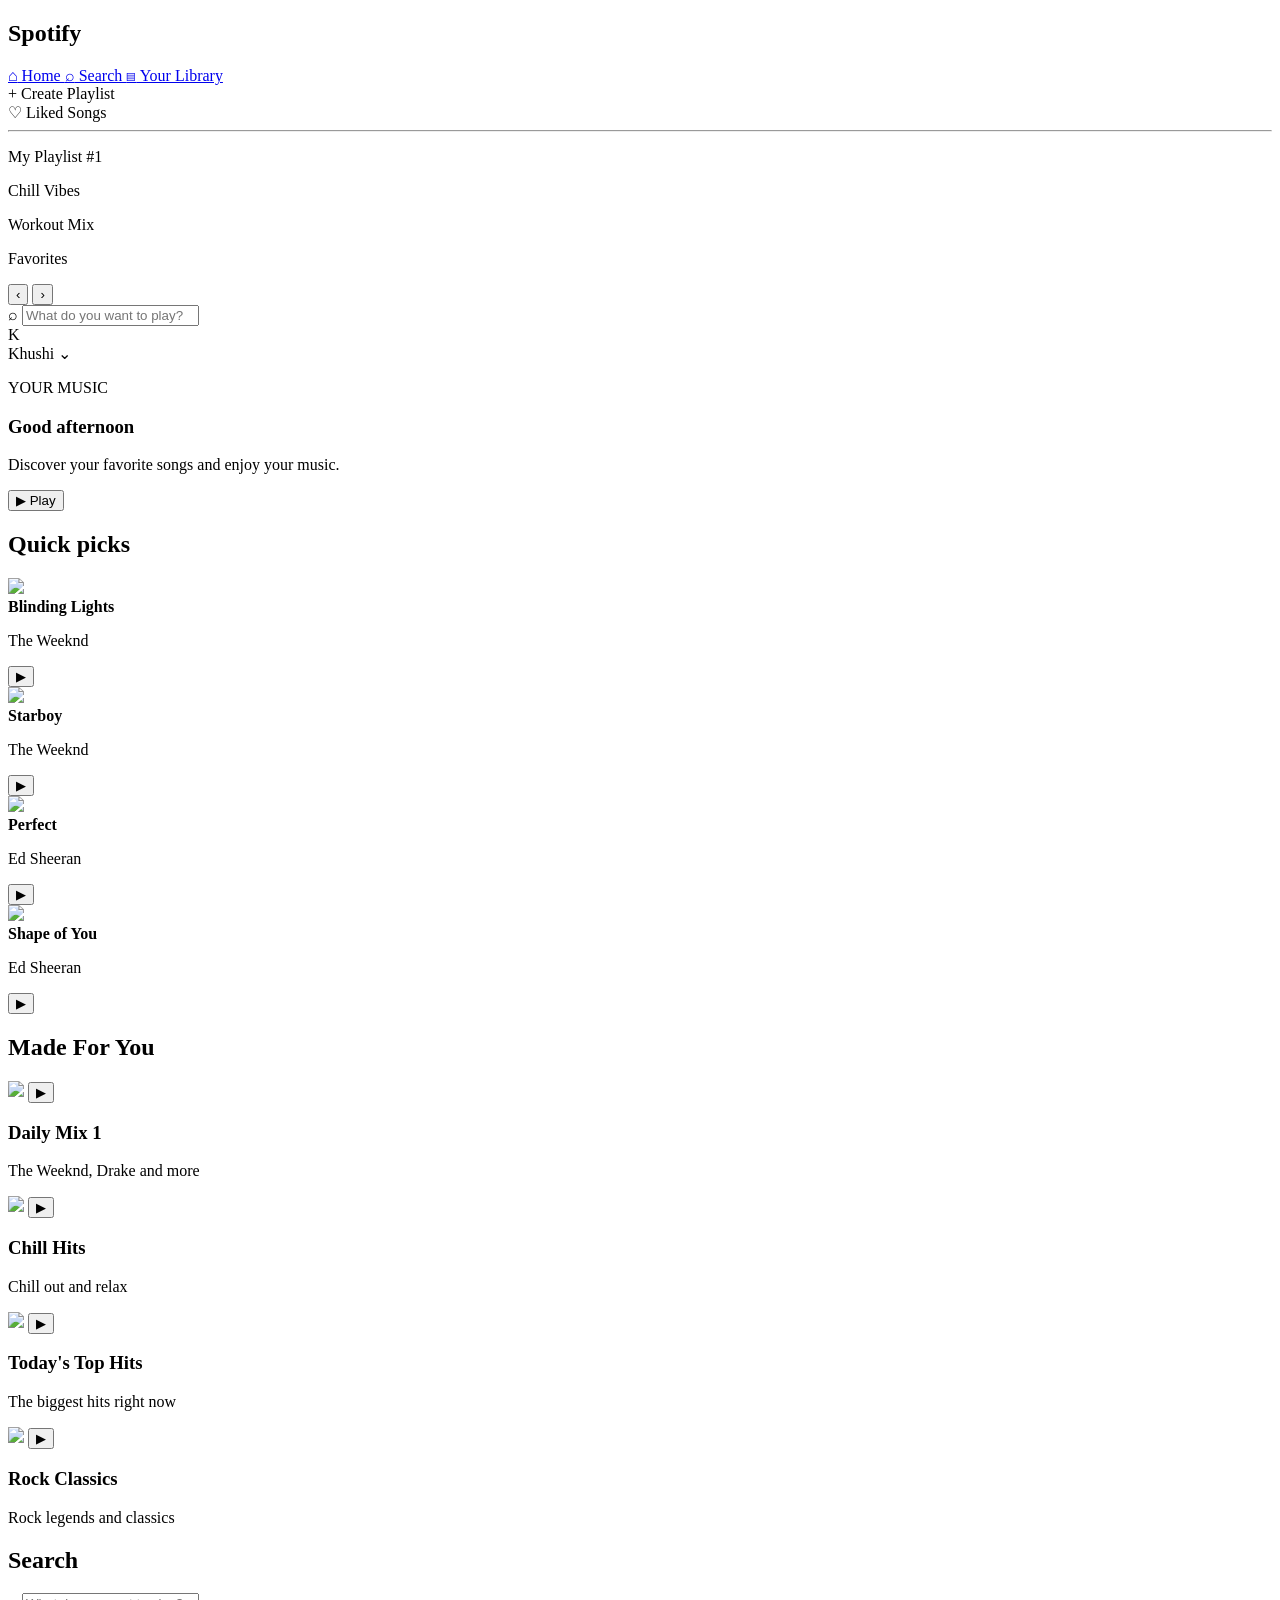
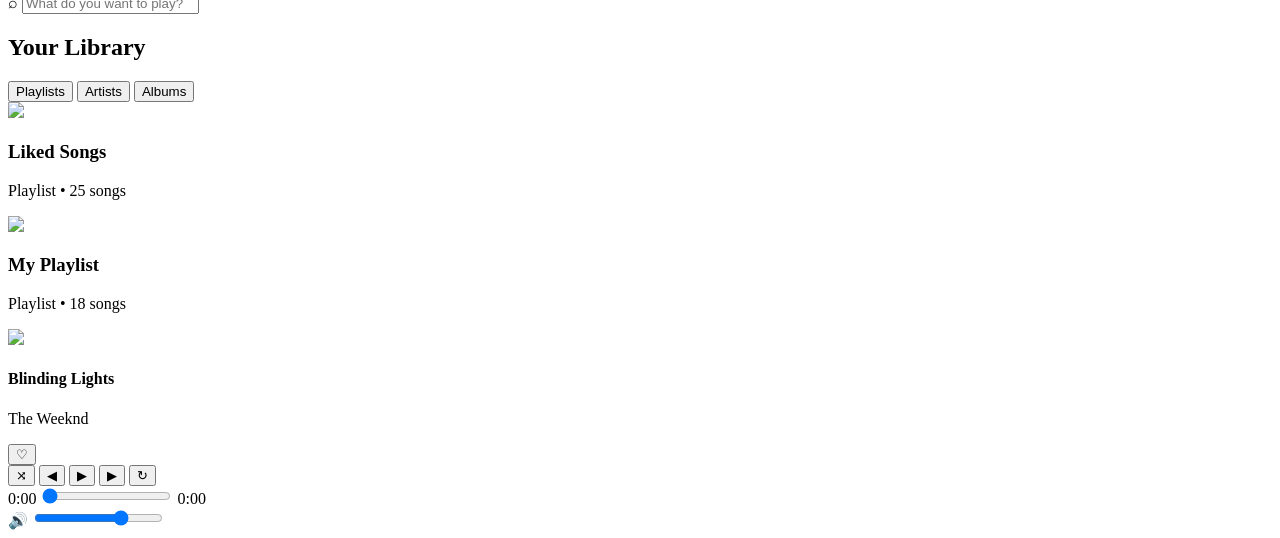
==== index.html @ 60f5e714 "Update index.html" ====
<!DOCTYPE html>
<html lang="en">
<head>
    <meta charset="UTF-8">
    <meta name="viewport" content="width=device-width, initial-scale=1.0">

    <title>Spotify Clone</title>

    <link rel="stylesheet" href="style.css">

    <link rel="preconnect" href="https://fonts.googleapis.com">
    <link rel="preconnect" href="https://fonts.gstatic.com" crossorigin>

    <link href="https://fonts.googleapis.com/css2?family=Montserrat:wght@400;500;600;700;800&display=swap" rel="stylesheet">
</head>

<body>

<div class="app">

    <!-- SIDEBAR -->
    <aside class="sidebar">

        <div class="logo">
            <div class="spotify-logo">
                <span></span>
                <span></span>
                <span></span>
            </div>

            <h2>Spotify</h2>
        </div>

        <nav class="main-nav">

            <a href="#" class="nav-item active" id="homeBtn">
                <span class="icon">⌂</span>
                Home
            </a>

            <a href="#" class="nav-item" id="searchBtn">
                <span class="icon">⌕</span>
                Search
            </a>

            <a href="#" class="nav-item" id="libraryBtn">
                <span class="icon">▤</span>
                Your Library
            </a>

        </nav>

        <div class="playlist-heading">
            <span>+</span>
            Create Playlist
        </div>

        <div class="playlist-heading">
            <span>♡</span>
            Liked Songs
        </div>

        <hr>

        <div class="side-playlists">

            <p>My Playlist #1</p>
            <p>Chill Vibes</p>
            <p>Workout Mix</p>
            <p>Favorites</p>

        </div>

    </aside>


    <!-- MAIN CONTENT -->
    <main class="main">

        <!-- TOP BAR -->
        <header class="topbar">

            <div class="arrows">
                <button>‹</button>
                <button>›</button>
            </div>

            <div class="search-box" id="searchBox">

                <span>⌕</span>

                <input
                    type="text"
                    id="searchInput"
                    placeholder="What do you want to play?"
                >

            </div>

            <div class="profile">
                <div class="profile-image">K</div>
                <span>Khushi</span>
                <span>⌄</span>
            </div>

        </header>


        <!-- HOME -->
        <section id="homeSection">

            <section class="hero">

                <div class="hero-content">

                    <p>YOUR MUSIC</p>

                    <h1>Good afternoon</h1>

                    <p class="hero-text">
                        Discover your favorite songs and enjoy your music.
                    </p>

                    <button class="play-btn" id="heroPlay">
                        ▶ Play
                    </button>

                </div>

            </section>


            <!-- QUICK PICKS -->
            <section class="section">

                <h2>Quick picks</h2>

                <div class="quick-grid">

                    <div class="quick-card song-card"
                         data-title="Blinding Lights"
                         data-artist="The Weeknd"
                         data-image="https://i.scdn.co/image/ab67616d0000b273c2c8b9f2f0a9d9f7c1b8a9e7"
                         data-song="songs/song1.mp3">

                        <img src="https://picsum.photos/100?random=1">

                        <div>
                            <b>Blinding Lights</b>
                            <p>The Weeknd</p>
                        </div>

                        <button class="small-play">▶</button>

                    </div>


                    <div class="quick-card song-card"
                         data-title="Starboy"
                         data-artist="The Weeknd"
                         data-song="songs/song2.mp3">

                        <img src="https://picsum.photos/100?random=2">

                        <div>
                            <b>Starboy</b>
                            <p>The Weeknd</p>
                        </div>

                        <button class="small-play">▶</button>

                    </div>


                    <div class="quick-card song-card"
                         data-title="Perfect"
                         data-artist="Ed Sheeran"
                         data-song="songs/song3.mp3">

                        <img src="https://picsum.photos/100?random=3">

                        <div>
                            <b>Perfect</b>
                            <p>Ed Sheeran</p>
                        </div>

                        <button class="small-play">▶</button>

                    </div>


                    <div class="quick-card song-card"
                         data-title="Shape of You"
                         data-artist="Ed Sheeran"
                         data-song="songs/song1.mp3">

                        <img src="https://picsum.photos/100?random=4">

                        <div>
                            <b>Shape of You</b>
                            <p>Ed Sheeran</p>
                        </div>

                        <button class="small-play">▶</button>

                    </div>

                </div>

            </section>


            <!-- MADE FOR YOU -->
            <section class="section">

                <h2>Made For You</h2>

                <div class="music-grid">

                    <div class="music-card song-card"
                         data-title="Daily Mix 1"
                         data-artist="The Weeknd, Drake and more"
                         data-song="songs/song1.mp3">

                        <div class="album-image">
                            <img src="https://picsum.photos/300?random=10">

                            <button class="card-play">▶</button>
                        </div>

                        <h3>Daily Mix 1</h3>

                        <p>
                            The Weeknd, Drake and more
                        </p>

                    </div>


                    <div class="music-card song-card"
                         data-title="Chill Hits"
                         data-artist="Relaxing music"
                         data-song="songs/song2.mp3">

                        <div class="album-image">

                            <img src="https://picsum.photos/300?random=11">

                            <button class="card-play">▶</button>

                        </div>

                        <h3>Chill Hits</h3>

                        <p>
                            Chill out and relax
                        </p>

                    </div>


                    <div class="music-card song-card"
                         data-title="Today's Top Hits"
                         data-artist="Popular artists"
                         data-song="songs/song3.mp3">

                        <div class="album-image">

                            <img src="https://picsum.photos/300?random=12">

                            <button class="card-play">▶</button>

                        </div>

                        <h3>Today's Top Hits</h3>

                        <p>
                            The biggest hits right now
                        </p>

                    </div>


                    <div class="music-card song-card"
                         data-title="Rock Classics"
                         data-artist="Rock legends"
                         data-song="songs/song1.mp3">

                        <div class="album-image">

                            <img src="https://picsum.photos/300?random=13">

                            <button class="card-play">▶</button>

                        </div>

                        <h3>Rock Classics</h3>

                        <p>
                            Rock legends and classics
                        </p>

                    </div>

                </div>

            </section>

        </section>


        <!-- SEARCH SECTION -->
        <section class="hidden-section" id="searchSection">

            <h1>Search</h1>

            <div class="big-search">

                <span>⌕</span>

                <input
                    type="text"
                    id="bigSearchInput"
                    placeholder="What do you want to play?"
                >

            </div>

            <div id="searchResults"></div>

        </section>


        <!-- LIBRARY SECTION -->
        <section class="hidden-section" id="librarySection">

            <h1>Your Library</h1>

            <div class="library-tabs">

                <button class="active">Playlists</button>
                <button>Artists</button>
                <button>Albums</button>

            </div>

            <div class="music-grid">

                <div class="music-card">

                    <div class="album-image">

                        <img src="https://picsum.photos/300?random=20">

                    </div>

                    <h3>Liked Songs</h3>

                    <p>Playlist • 25 songs</p>

                </div>

                <div class="music-card">

                    <div class="album-image">

                        <img src="https://picsum.photos/300?random=21">

                    </div>

                    <h3>My Playlist</h3>

                    <p>Playlist • 18 songs</p>

                </div>

            </div>

        </section>

    </main>


    <!-- PLAYER -->
    <footer class="player">

        <div class="now-playing">

            <img
                id="playerImage"
                src="https://picsum.photos/100?random=1"
            >

            <div>

                <h4 id="playerTitle">
                    Blinding Lights
                </h4>

                <p id="playerArtist">
                    The Weeknd
                </p>

            </div>

            <button id="likeBtn">♡</button>

        </div>


        <div class="player-center">

            <div class="controls">

                <button id="shuffleBtn">⤨</button>

                <button id="previousBtn">◀</button>

                <button class="main-play" id="playBtn">
                    ▶
                </button>

                <button id="nextBtn">▶</button>

                <button id="repeatBtn">↻</button>

            </div>


            <div class="progress-container">

                <span id="currentTime">
                    0:00
                </span>

                <input
                    type="range"
                    id="progress"
                    value="0"
                    min="0"
                    max="100"
                >

                <span id="duration">
                    0:00
                </span>

            </div>

        </div>


        <div class="volume">

            <span>🔊</span>

            <input
                type="range"
                id="volume"
                min="0"
                max="1"
                step="0.01"
                value="0.7"
            >

        </div>

    </footer>

</div>


<audio id="audio"></audio>

<script src="script.js"></script>

</body>
</html>
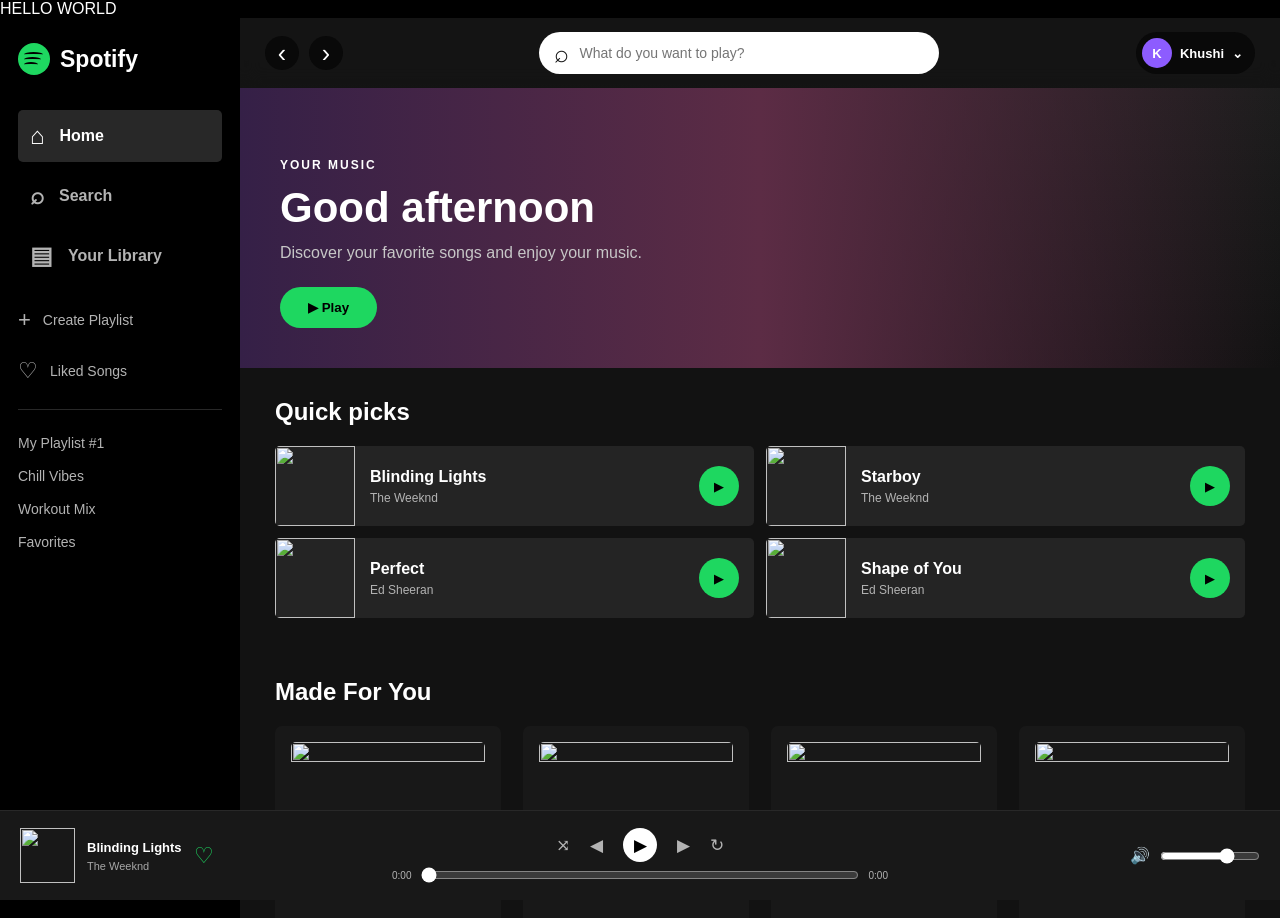
==== commit 794ae250: "Update index.html" ====
--- a/index.html
+++ b/index.html
@@ -15,7 +15,7 @@
 </head>
 
 <body>
-
+HELLO WORLD
 <div class="app">
 
     <!-- SIDEBAR -->
--- a/style.css
+++ b/style.css
@@ -0,0 +1,738 @@
+* {
+    margin: 0;
+    padding: 0;
+    box-sizing: border-box;
+}
+
+body {
+    font-family: "Montserrat", sans-serif;
+    background: #000;
+    color: white;
+    overflow: hidden;
+}
+
+.app {
+    display: flex;
+    height: 100vh;
+    background: #000;
+}
+
+
+/* ================= SIDEBAR ================= */
+
+.sidebar {
+    width: 240px;
+    background: #000;
+    padding: 25px 18px;
+    flex-shrink: 0;
+}
+
+.logo {
+    display: flex;
+    align-items: center;
+    gap: 10px;
+    margin-bottom: 35px;
+}
+
+.logo h2 {
+    font-size: 23px;
+}
+
+
+/* Spotify logo */
+
+.spotify-logo {
+    width: 32px;
+    height: 32px;
+    border-radius: 50%;
+    background: #1ed760;
+    position: relative;
+}
+
+.spotify-logo span {
+    position: absolute;
+    width: 19px;
+    height: 5px;
+    border-top: 2px solid black;
+    border-radius: 50%;
+    left: 6px;
+}
+
+.spotify-logo span:nth-child(1) {
+    top: 9px;
+}
+
+.spotify-logo span:nth-child(2) {
+    top: 14px;
+    width: 17px;
+}
+
+.spotify-logo span:nth-child(3) {
+    top: 19px;
+    width: 14px;
+}
+
+
+.main-nav {
+    display: flex;
+    flex-direction: column;
+    gap: 8px;
+}
+
+.nav-item {
+    color: #b3b3b3;
+    text-decoration: none;
+    padding: 12px;
+    border-radius: 5px;
+    font-weight: 600;
+    display: flex;
+    gap: 15px;
+    align-items: center;
+}
+
+.nav-item:hover,
+.nav-item.active {
+    background: #282828;
+    color: white;
+}
+
+.icon {
+    font-size: 24px;
+}
+
+.playlist-heading {
+    color: #b3b3b3;
+    margin-top: 25px;
+    cursor: pointer;
+    font-size: 14px;
+    display: flex;
+    gap: 12px;
+    align-items: center;
+}
+
+.playlist-heading span {
+    font-size: 22px;
+}
+
+.sidebar hr {
+    border: none;
+    border-top: 1px solid #282828;
+    margin: 25px 0;
+}
+
+.side-playlists p {
+    color: #b3b3b3;
+    font-size: 14px;
+    margin: 17px 0;
+}
+
+
+/* ================= MAIN ================= */
+
+.main {
+    flex: 1;
+    overflow-y: auto;
+    background: linear-gradient(
+        #202020 0,
+        #121212 350px,
+        #121212 100%
+    );
+    padding-bottom: 100px;
+}
+
+
+/* ================= TOP BAR ================= */
+
+.topbar {
+    height: 70px;
+    display: flex;
+    align-items: center;
+    justify-content: space-between;
+    padding: 0 25px;
+    position: sticky;
+    top: 0;
+    z-index: 10;
+    background: rgba(18,18,18,.8);
+    backdrop-filter: blur(10px);
+}
+
+.arrows {
+    display: flex;
+    gap: 10px;
+}
+
+.arrows button {
+    background: #090909;
+    border: none;
+    color: white;
+    width: 34px;
+    height: 34px;
+    border-radius: 50%;
+    font-size: 25px;
+    cursor: pointer;
+}
+
+.search-box {
+    width: 400px;
+    height: 42px;
+    background: white;
+    border-radius: 25px;
+    display: flex;
+    align-items: center;
+    padding: 0 15px;
+    color: #121212;
+}
+
+.search-box span {
+    font-size: 25px;
+}
+
+.search-box input {
+    border: none;
+    outline: none;
+    width: 100%;
+    margin-left: 10px;
+    font-size: 14px;
+}
+
+.profile {
+    background: #090909;
+    padding: 6px 12px 6px 6px;
+    border-radius: 25px;
+    display: flex;
+    gap: 8px;
+    align-items: center;
+    font-size: 13px;
+    font-weight: bold;
+}
+
+.profile-image {
+    width: 30px;
+    height: 30px;
+    border-radius: 50%;
+    background: #8d5cff;
+    display: flex;
+    align-items: center;
+    justify-content: center;
+}
+
+
+/* ================= HERO ================= */
+
+.hero {
+    min-height: 280px;
+    display: flex;
+    align-items: end;
+    padding: 40px;
+    background:
+        linear-gradient(
+            90deg,
+            #352047,
+            #5c2c45,
+            transparent
+        );
+}
+
+.hero-content p:first-child {
+    font-size: 12px;
+    font-weight: bold;
+    letter-spacing: 2px;
+}
+
+.hero h1 {
+    font-size: 42px;
+    margin: 12px 0;
+}
+
+.hero-text {
+    color: #c7c7c7;
+}
+
+.play-btn {
+    margin-top: 25px;
+    background: #1ed760;
+    border: none;
+    padding: 13px 28px;
+    border-radius: 30px;
+    font-weight: bold;
+    cursor: pointer;
+}
+
+.play-btn:hover {
+    transform: scale(1.05);
+}
+
+
+/* ================= SECTIONS ================= */
+
+.section {
+    padding: 30px 35px;
+}
+
+.section h2 {
+    font-size: 24px;
+    margin-bottom: 20px;
+}
+
+
+/* ================= QUICK CARDS ================= */
+
+.quick-grid {
+    display: grid;
+    grid-template-columns: repeat(2, 1fr);
+    gap: 12px;
+}
+
+.quick-card {
+    background: #242424;
+    height: 80px;
+    display: flex;
+    align-items: center;
+    border-radius: 5px;
+    overflow: hidden;
+    cursor: pointer;
+    transition: .2s;
+}
+
+.quick-card:hover {
+    background: #333;
+}
+
+.quick-card img {
+    width: 80px;
+    height: 80px;
+    object-fit: cover;
+}
+
+.quick-card div {
+    flex: 1;
+    padding: 15px;
+}
+
+.quick-card p {
+    color: #b3b3b3;
+    font-size: 12px;
+    margin-top: 5px;
+}
+
+.small-play {
+    width: 40px;
+    height: 40px;
+    margin-right: 15px;
+    background: #1ed760;
+    border: none;
+    border-radius: 50%;
+    cursor: pointer;
+}
+
+
+/* ================= MUSIC CARDS ================= */
+
+.music-grid {
+    display: grid;
+    grid-template-columns: repeat(4, 1fr);
+    gap: 22px;
+}
+
+.music-card {
+    background: #181818;
+    padding: 16px;
+    border-radius: 7px;
+    cursor: pointer;
+    transition: .3s;
+}
+
+.music-card:hover {
+    background: #282828;
+}
+
+.album-image {
+    position: relative;
+}
+
+.album-image img {
+    width: 100%;
+    aspect-ratio: 1;
+    object-fit: cover;
+    border-radius: 5px;
+}
+
+.card-play {
+    position: absolute;
+    bottom: 10px;
+    right: 10px;
+    width: 48px;
+    height: 48px;
+    border-radius: 50%;
+    border: none;
+    background: #1ed760;
+    font-size: 18px;
+    cursor: pointer;
+    opacity: 0;
+    transform: translateY(10px);
+    transition: .3s;
+}
+
+.music-card:hover .card-play {
+    opacity: 1;
+    transform: translateY(0);
+}
+
+.music-card h3 {
+    margin-top: 15px;
+    font-size: 15px;
+}
+
+.music-card p {
+    color: #a7a7a7;
+    font-size: 12px;
+    margin-top: 8px;
+}
+
+
+/* ================= SEARCH ================= */
+
+.hidden-section {
+    display: none;
+    padding: 40px;
+}
+
+.hidden-section h1 {
+    font-size: 30px;
+    margin-bottom: 25px;
+}
+
+.big-search {
+    background: white;
+    width: 500px;
+    height: 50px;
+    border-radius: 30px;
+    color: black;
+    display: flex;
+    align-items: center;
+    padding: 0 18px;
+}
+
+.big-search input {
+    border: none;
+    outline: none;
+    width: 100%;
+    margin-left: 10px;
+    font-size: 15px;
+}
+
+.search-result {
+    display: flex;
+    align-items: center;
+    gap: 15px;
+    padding: 15px;
+    margin-top: 15px;
+    background: #181818;
+    border-radius: 5px;
+    cursor: pointer;
+}
+
+.search-result img {
+    width: 60px;
+    height: 60px;
+    object-fit: cover;
+}
+
+
+/* ================= LIBRARY ================= */
+
+.library-tabs {
+    display: flex;
+    gap: 10px;
+    margin-bottom: 30px;
+}
+
+.library-tabs button {
+    background: #282828;
+    color: white;
+    border: none;
+    padding: 9px 18px;
+    border-radius: 20px;
+    cursor: pointer;
+}
+
+.library-tabs button.active {
+    background: white;
+    color: black;
+}
+
+
+/* ================= PLAYER ================= */
+
+.player {
+    position: fixed;
+    bottom: 0;
+    left: 0;
+    right: 0;
+    height: 90px;
+    background: #181818;
+    border-top: 1px solid #282828;
+    display: grid;
+    grid-template-columns: 30% 40% 30%;
+    align-items: center;
+    padding: 0 20px;
+    z-index: 100;
+}
+
+.now-playing {
+    display: flex;
+    align-items: center;
+    gap: 12px;
+}
+
+.now-playing img {
+    width: 55px;
+    height: 55px;
+    object-fit: cover;
+}
+
+.now-playing h4 {
+    font-size: 13px;
+}
+
+.now-playing p {
+    color: #a7a7a7;
+    font-size: 11px;
+    margin-top: 5px;
+}
+
+.now-playing button {
+    border: none;
+    background: none;
+    color: #1ed760;
+    font-size: 22px;
+    cursor: pointer;
+}
+
+
+.player-center {
+    display: flex;
+    flex-direction: column;
+    align-items: center;
+}
+
+.controls {
+    display: flex;
+    align-items: center;
+    gap: 20px;
+}
+
+.controls button {
+    border: none;
+    background: transparent;
+    color: #b3b3b3;
+    font-size: 17px;
+    cursor: pointer;
+}
+
+.controls button:hover {
+    color: white;
+}
+
+.controls .main-play {
+    width: 34px;
+    height: 34px;
+    border-radius: 50%;
+    background: white;
+    color: black;
+}
+
+.progress-container {
+    width: 100%;
+    display: flex;
+    align-items: center;
+    gap: 10px;
+    margin-top: 5px;
+}
+
+.progress-container span {
+    font-size: 10px;
+    color: #b3b3b3;
+}
+
+#progress {
+    flex: 1;
+    accent-color: white;
+}
+
+.volume {
+    display: flex;
+    justify-content: flex-end;
+    align-items: center;
+    gap: 10px;
+}
+
+#volume {
+    width: 100px;
+    accent-color: white;
+}
+
+
+/* ================= RESPONSIVE ================= */
+
+@media (max-width: 900px) {
+
+    .sidebar {
+        width: 80px;
+        padding: 20px 10px;
+    }
+
+    .logo h2,
+    .nav-item:not(.active),
+    .nav-item {
+        font-size: 0;
+        justify-content: center;
+    }
+
+    .playlist-heading,
+    .side-playlists,
+    .sidebar hr {
+        display: none;
+    }
+
+    .logo {
+        justify-content: center;
+    }
+
+    .music-grid {
+        grid-template-columns: repeat(2, 1fr);
+    }
+
+    .search-box {
+        width: 250px;
+    }
+
+    .profile span:not(.profile-image) {
+        display: none;
+    }
+}
+
+
+@media (max-width: 600px) {
+
+    .sidebar {
+        position: fixed;
+        bottom: 90px;
+        left: 0;
+        right: 0;
+        width: 100%;
+        height: 60px;
+        z-index: 200;
+        padding: 5px;
+        background: #111;
+    }
+
+    .logo {
+        display: none;
+    }
+
+    .main-nav {
+        flex-direction: row;
+        justify-content: space-around;
+        height: 100%;
+    }
+
+    .nav-item {
+        flex: 1;
+        font-size: 10px !important;
+        flex-direction: column;
+        gap: 2px;
+        padding: 5px;
+    }
+
+    .icon {
+        font-size: 20px;
+    }
+
+    .topbar {
+        padding: 0 10px;
+    }
+
+    .arrows {
+        display: none;
+    }
+
+    .search-box {
+        width: 65%;
+    }
+
+    .profile {
+        display: none;
+    }
+
+    .hero {
+        padding: 25px;
+        min-height: 230px;
+    }
+
+    .hero h1 {
+        font-size: 30px;
+    }
+
+    .section {
+        padding: 25px 15px;
+    }
+
+    .quick-grid {
+        grid-template-columns: 1fr;
+    }
+
+    .music-grid {
+        grid-template-columns: repeat(2, 1fr);
+        gap: 12px;
+    }
+
+    .music-card {
+        padding: 10px;
+    }
+
+    .player {
+        height: 90px;
+        grid-template-columns: 1fr;
+        padding: 8px;
+    }
+
+    .now-playing {
+        position: absolute;
+        left: 10px;
+        top: 7px;
+    }
+
+    .now-playing img {
+        width: 40px;
+        height: 40px;
+    }
+
+    .now-playing button {
+        display: none;
+    }
+
+    .player-center {
+        margin-top: 10px;
+    }
+
+    .volume {
+        display: none;
+    }
+
+    .controls {
+        gap: 15px;
+    }
+
+    .progress-container {
+        width: 90%;
+    }
+
+    .hidden-section {
+        padding: 25px 15px;
+    }
+
+    .big-search {
+        width: 100%;
+    }
+}
